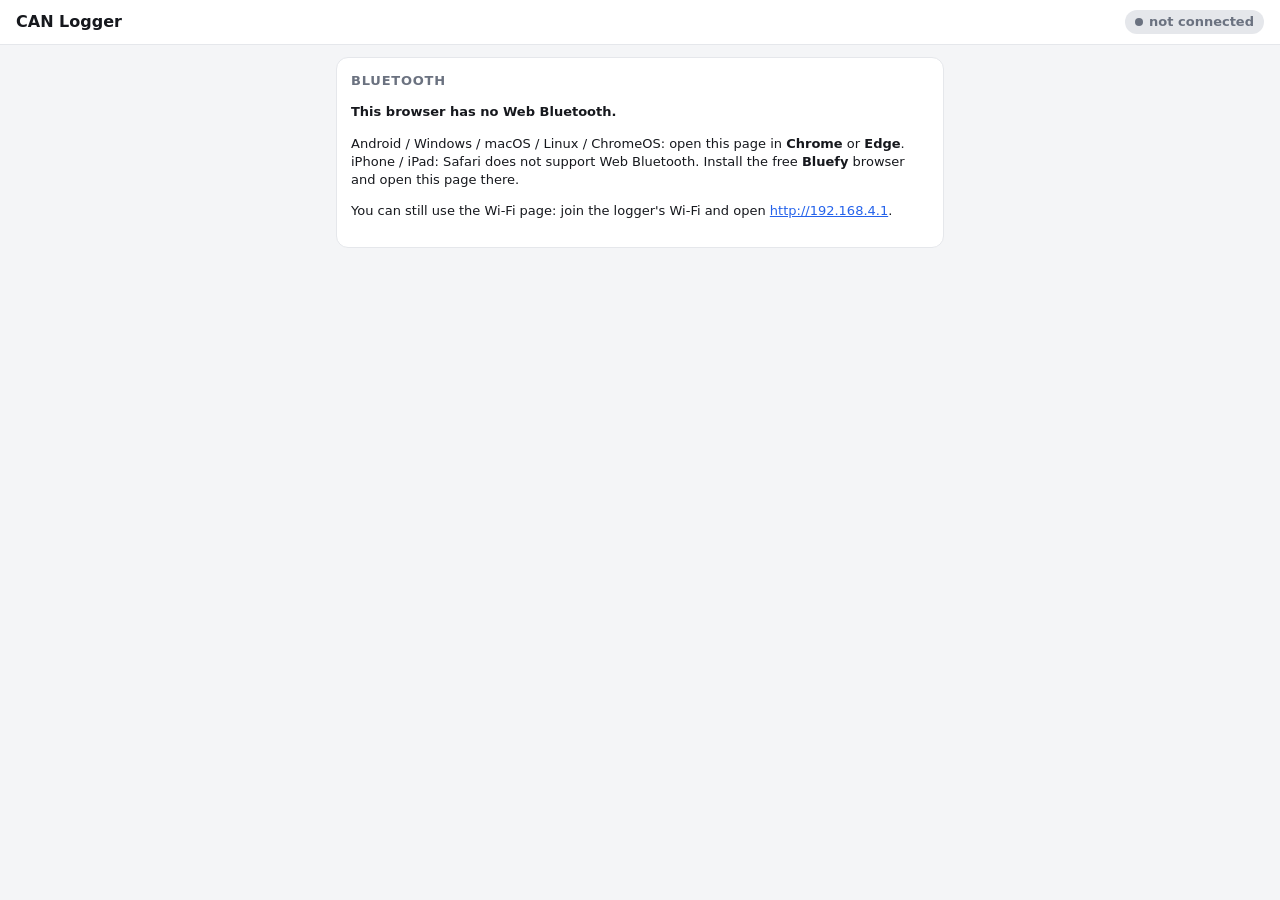
==== webapp/index.html @ b311ea69 "first commit" ====
<!doctype html>
<html lang="en">
<head>
<meta charset="utf-8">
<meta name="viewport" content="width=device-width,initial-scale=1,viewport-fit=cover">
<meta name="color-scheme" content="light dark">
<meta name="theme-color" content="#2563eb">
<link rel="manifest" href="manifest.webmanifest">
<link rel="icon" href="icon.svg" type="image/svg+xml">
<link rel="apple-touch-icon" href="icon-192.png">
<title>CAN Logger</title>
<style>
:root{--bg:#f4f5f7;--card:#fff;--fg:#16181d;--mute:#6b7280;--line:#e5e7eb;--acc:#2563eb;--ok:#16a34a;--warn:#d97706;--bad:#dc2626;--mono:ui-monospace,SFMono-Regular,Menlo,Consolas,monospace}
@media (prefers-color-scheme:dark){:root{--bg:#0f1115;--card:#181b21;--fg:#e8eaed;--mute:#9aa1ab;--line:#2a2e36;--acc:#60a5fa;--ok:#22c55e;--warn:#f59e0b;--bad:#f87171}}
*{box-sizing:border-box}
body{margin:0;background:var(--bg);color:var(--fg);font:15px/1.4 system-ui,-apple-system,Segoe UI,Roboto,sans-serif;-webkit-text-size-adjust:100%}
header{position:sticky;top:0;z-index:5;background:var(--card);border-bottom:1px solid var(--line);padding:10px 16px;padding-top:max(10px,env(safe-area-inset-top));display:flex;align-items:center;gap:10px}
header h1{font-size:16px;margin:0;font-weight:650;flex:1}
.pill{display:inline-flex;align-items:center;gap:6px;padding:3px 10px;border-radius:999px;font-size:13px;font-weight:600;background:var(--line);color:var(--mute)}
.pill i{width:8px;height:8px;border-radius:50%;background:currentColor}
.pill.ok{color:var(--ok);background:color-mix(in srgb,var(--ok) 14%,transparent)}
.pill.warn{color:var(--warn);background:color-mix(in srgb,var(--warn) 16%,transparent)}
.pill.bad{color:var(--bad);background:color-mix(in srgb,var(--bad) 14%,transparent)}
.pill.ok i{animation:pulse 1.6s infinite}
@keyframes pulse{50%{opacity:.25}}
main{max-width:640px;margin:0 auto;padding:12px 16px 40px;display:grid;grid-template-columns:minmax(0,1fr);gap:12px}
section{background:var(--card);border:1px solid var(--line);border-radius:12px;padding:14px;min-width:0}
section h2{font-size:13px;text-transform:uppercase;letter-spacing:.06em;color:var(--mute);margin:0 0 10px;font-weight:600;display:flex;align-items:center;gap:8px}
section h2 span{flex:1}
.kv{display:grid;grid-template-columns:repeat(auto-fit,minmax(96px,1fr));gap:10px}
.kv div b{display:block;font-size:20px;font-weight:650;font-variant-numeric:tabular-nums}
.kv div small{color:var(--mute);font-size:12px}
.row{display:flex;gap:8px;flex-wrap:wrap;align-items:center;margin-top:10px}
input,button{font:inherit;color:inherit}
input[type=text],input[type=password]{background:var(--bg);border:1px solid var(--line);border-radius:8px;padding:8px 10px;min-width:0;flex:1 1 160px}
button{background:var(--acc);color:#fff;border:0;border-radius:8px;padding:9px 14px;font-weight:600;cursor:pointer}
button.ghost{background:transparent;color:var(--acc);border:1px solid var(--line)}
button.big{width:100%;padding:14px;font-size:16px}
button:disabled{opacity:.5}
.bus{display:grid;grid-template-columns:1fr auto;gap:2px 12px;padding:8px 0;border-top:1px solid var(--line)}
.bus:first-child{border-top:0;padding-top:0}
.bus .n{font-weight:650}.bus .n small{font-weight:400;color:var(--mute);margin-left:6px}
.bus .meta{color:var(--mute);font-size:13px;grid-column:1/-1}
.badge{font-size:12px;padding:2px 8px;border-radius:6px;font-weight:600;background:var(--line)}
.badge.ok{color:var(--ok)}.badge.warn{color:var(--warn)}.badge.bad{color:var(--bad)}
table{border-collapse:collapse;width:100%;font-size:13px}
th,td{padding:5px 6px;text-align:left;border-bottom:1px solid var(--line);white-space:nowrap}
th{color:var(--mute);font-weight:600;font-size:12px}
td.m{font-family:var(--mono)} td.data{white-space:normal;word-break:break-all;min-width:23ch}
td.r,th.r{text-align:right;font-variant-numeric:tabular-nums}
tr.stale td{color:var(--mute)}
.muted{color:var(--mute)} .small{font-size:13px}
.hidden{display:none!important}
.switch{display:flex;align-items:center;gap:10px}
.switch input{width:44px;height:26px;appearance:none;background:var(--line);border-radius:13px;position:relative;cursor:pointer;transition:background .2s;flex:none}
.switch input::after{content:"";position:absolute;top:3px;left:3px;width:20px;height:20px;border-radius:50%;background:#fff;transition:left .2s}
.switch input:checked{background:var(--ok)} .switch input:checked::after{left:21px}
#toast{position:fixed;left:50%;bottom:24px;transform:translateX(-50%);background:var(--fg);color:var(--bg);padding:8px 14px;border-radius:8px;font-size:14px;opacity:0;transition:opacity .2s;pointer-events:none;max-width:90vw}
#toast.on{opacity:.92}
a{color:var(--acc)}
</style>
</head>
<body>
<header>
  <h1 id="title">CAN Logger</h1>
  <span id="state" class="pill"><i></i><span>not connected</span></span>
</header>
<main>
  <section id="connectCard">
    <h2><span>Bluetooth</span></h2>
    <div id="unsupported" class="hidden small">
      <p><b>This browser has no Web Bluetooth.</b></p>
      <p>Android / Windows / macOS / Linux / ChromeOS: open this page in <b>Chrome</b> or <b>Edge</b>.<br>
      iPhone / iPad: Safari does not support Web Bluetooth. Install the free <b>Bluefy</b> browser and open this page there.</p>
      <p>You can still use the Wi-Fi page: join the logger's Wi-Fi and open <a id="wifiLink0" href="http://192.168.4.1/">http://192.168.4.1</a>.</p>
    </div>
    <div id="supported">
      <button class="big" id="connect">Connect to logger</button>
      <p class="muted small" id="connHint">Your phone's clock is sent to the logger on connect, so recordings get real dates.</p>
      <div class="row">
        <input type="password" id="pin" placeholder="PIN (only if configured)" autocomplete="off" inputmode="numeric">
      </div>
    </div>
  </section>

  <div id="dash" class="hidden" style="display:grid;gap:12px">
    <section>
      <h2><span>Session <b id="sid"></b></span><button class="ghost" id="disconnect" style="padding:4px 10px;font-size:12px">Disconnect</button></h2>
      <div class="kv">
        <div><b id="dur">–</b><small>duration</small></div>
        <div><b id="fps">–</b><small>frames/s</small></div>
        <div><b id="frames">–</b><small>frames</small></div>
        <div><b id="drop">–</b><small>dropped</small></div>
      </div>
      <div class="row">
        <input type="text" id="name" placeholder="Name this recording" maxlength="40" autocomplete="off">
        <button id="saveName">Save</button>
      </div>
      <div class="row">
        <input type="text" id="markText" placeholder="Marker text" maxlength="100" autocomplete="off">
        <button class="ghost" id="mark">Marker</button>
        <button class="ghost" id="newSess">New session</button>
      </div>
      <p class="muted small" id="timeinfo"></p>
    </section>

    <section>
      <h2><span>Buses</span></h2>
      <div id="buses" class="muted small">–</div>
    </section>

    <section>
      <h2><span>Logger</span></h2>
      <div class="kv">
        <div><b id="ring">–</b><small>ring used</small></div>
        <div><b id="cap">–</b><small>holds at this rate</small></div>
        <div><b id="werr">–</b><small>write errors / lost</small></div>
        <div><b id="pwr">–</b><small>supply</small></div>
      </div>
      <div class="row switch">
        <input type="checkbox" id="wifi"><label for="wifi">Wi-Fi hotspot <span class="muted small" id="wifiInfo"></span></label>
      </div>
      <p class="small">Downloads: join Wi-Fi <b id="ssid">–</b> and open <a id="wifiLink" href="http://192.168.4.1/" target="_blank" rel="noopener">http://192.168.4.1</a></p>
      <p class="muted small" id="lastRes"></p>
    </section>

    <section>
      <h2><span>Live data</span><button class="ghost" id="pause" style="padding:4px 10px;font-size:12px">Pause</button></h2>
      <table>
        <thead><tr><th>Bus</th><th>ID</th><th>Data</th><th class="r">Hz</th></tr></thead>
        <tbody id="live"></tbody>
      </table>
      <p class="muted small">Up to 40 ids, refreshed about once per second over Bluetooth. Long CAN FD payloads are cut to 16 bytes.</p>
    </section>
  </div>
</main>
<div id="toast"></div>
<script>
const SVC = '6e7c0001-4f3a-4b8e-9a6d-2c1b0e5f7a10';
const CH_STATUS = '6e7c0002-4f3a-4b8e-9a6d-2c1b0e5f7a10';
const CH_LIVE = '6e7c0003-4f3a-4b8e-9a6d-2c1b0e5f7a10';
const CH_CMD = '6e7c0004-4f3a-4b8e-9a6d-2c1b0e5f7a10';
const $ = id => document.getElementById(id);
const dec = new TextDecoder(), enc = new TextEncoder();
let dev = null, chStatus = null, chLive = null, chCmd = null, timer = null, paused = false, nameDirty = false, busy = false;

// GATT allows one operation at a time: chain everything
let chain = Promise.resolve();
const gatt = fn => (chain = chain.then(fn, fn));

function toast(t){const e=$('toast');e.textContent=t;e.classList.add('on');clearTimeout(e._t);e._t=setTimeout(()=>e.classList.remove('on'),2500)}
function setState(cls,t){const p=$('state');p.className='pill '+cls;p.lastElementChild.textContent=t}
function fmtDur(s){s=Math.floor(s||0);const h=Math.floor(s/3600),m=Math.floor(s%3600/60),x=s%60;return h?`${h}h ${String(m).padStart(2,'0')}m`:m?`${m}m ${String(x).padStart(2,'0')}s`:`${x}s`}
function fmtNum(n){return n==null?'–':n>=1e6?(n/1e6).toFixed(1)+'M':n>=1e4?(n/1e3).toFixed(1)+'k':String(n)}
function esc(s){return String(s??'').replace(/[&<>"]/g,c=>({'&':'&amp;','<':'&lt;','>':'&gt;','"':'&quot;'}[c]))}

try{ $('pin').value = localStorage.getItem('canlog_pin') || '' }catch(e){}
$('pin').onchange = () => { try{ localStorage.setItem('canlog_pin', $('pin').value) }catch(e){} };

async function send(obj){
  const pin = $('pin').value.trim();
  if(pin) obj.pin = pin;
  const bytes = enc.encode(JSON.stringify(obj) + '\n');
  await gatt(() => chCmd.writeValueWithResponse ? chCmd.writeValueWithResponse(bytes) : chCmd.writeValue(bytes));
}

async function readJson(ch){
  const v = await gatt(() => ch.readValue());
  return JSON.parse(dec.decode(v));
}

function render(s){
  const map={recording:['ok','Recording'],power_hold:['warn','Power lost – holding'],no_storage:['bad','No storage'],starting:['warn','Starting'],offline:['bad','Logger offline'],stopped:['bad','Stopped']};
  const [c,t]=map[s.st]||['warn',s.st];
  setState(c, s.sim ? t+' (sim)' : t);
  $('sid').textContent = s.sid!=null ? '#'+s.sid : '';
  $('dur').textContent = fmtDur(s.dur);
  $('fps').textContent = s.fps==null?'–':Math.round(s.fps);
  $('frames').textContent = fmtNum(s.fr);
  $('drop').textContent = fmtNum(s.drop);
  if(!nameDirty && document.activeElement!==$('name')) $('name').value = s.name||'';
  $('timeinfo').textContent = s.t ? `Logger clock ${new Date(s.t).toLocaleString()} (from ${s.tsrc}).` : 'Logger clock not set.';
  $('ring').textContent = s.wrap ? 'full' : (s.ring??'–')+'%';
  $('cap').textContent = s.hrs==null?'–': s.hrs>48 ? (s.hrs/24).toFixed(1)+' d' : s.hrs+' h';
  $('werr').textContent = `${s.werr??0} / ${s.lost??0}`;
  $('pwr').textContent = s.pf ? 'DOWN' : 'ok';
  $('pwr').style.color = s.pf ? 'var(--bad)' : '';
  if(s.wifi){
    if(!busy) $('wifi').checked = s.wifi.on;
    $('wifiInfo').textContent = s.wifi.on ? (s.wifi.up ? '(on)' : '(starting)') : '(off)';
    $('ssid').textContent = s.wifi.ssid;
    $('wifiLink').href = `http://${s.wifi.ip}/`; $('wifiLink').textContent = `http://${s.wifi.ip}`;
  }
  $('lastRes').textContent = s.res ? 'Last command: '+s.res : '';
  $('buses').innerHTML = (s.if||[]).map(i=>{
    const st = !i.p?['bad','unplugged']:i.st==='bus-off'?['bad','bus-off']:i.st==='error-passive'?['warn','error passive']:i.fps>0?['ok','receiving']:['','idle'];
    return `<div class="bus"><div class="n">${esc(i.n)}<small>${esc(i.l)}</small></div><div><span class="badge ${st[0]}">${st[1]}</span></div>
      <div class="meta">${i.br?(i.br/1000)+' kbit/s':'virtual'} · ${Math.round(i.fps)} fr/s · load ${i.ld}% · ${i.err} errors${i.lo?'':' · ACKing'}</div></div>`;
  }).join('') || 'No CAN adapters detected.';
}

function renderLive(rows){
  $('live').innerHTML = rows.map(([bus,id,data,hz,age]) =>
    `<tr class="${age>2000?'stale':''}"><td>${esc(bus)}</td><td class="m">${id}</td><td class="m data">${data.replace(/(..)/g,'$1 ').trim()}</td><td class="r">${hz}</td></tr>`
  ).join('') || '<tr><td colspan="4" class="muted">No frames</td></tr>';
}

async function poll(){
  if(!dev || !dev.gatt.connected) return;
  try{
    render(await readJson(chStatus));
    if(!paused) renderLive(await readJson(chLive));
  }catch(e){ console.warn(e); }
}

function onDisconnected(){
  clearInterval(timer); timer = null;
  setState('bad','disconnected');
  $('connect').textContent = 'Reconnect';
  $('connectCard').classList.remove('hidden');
}

async function connectGatt(){
  setState('warn','connecting');
  const server = await dev.gatt.connect();
  const svc = await server.getPrimaryService(SVC);
  chStatus = await svc.getCharacteristic(CH_STATUS);
  chLive = await svc.getCharacteristic(CH_LIVE);
  chCmd = await svc.getCharacteristic(CH_CMD);
  chain = Promise.resolve();
  $('title').textContent = dev.name || 'CAN Logger';
  await send({cmd:'timesync', utc_ms: Date.now()});
  $('connectCard').classList.add('hidden');
  $('dash').classList.remove('hidden');
  await poll();
  timer = setInterval(poll, 1000);
}

$('connect').onclick = async () => {
  try{
    if(!dev){
      dev = await navigator.bluetooth.requestDevice({filters:[{services:[SVC]}]});
      dev.addEventListener('gattserverdisconnected', onDisconnected);
    }
    await connectGatt();
  }catch(e){
    if(e.name !== 'NotFoundError') toast(e.message);
    setState('', 'not connected');
  }
};
$('disconnect').onclick = () => { if(dev && dev.gatt.connected) dev.gatt.disconnect(); };
$('name').addEventListener('input', () => nameDirty = true);
$('saveName').onclick = async () => { try{ await send({cmd:'name', name:$('name').value}); nameDirty=false; toast('Name sent'); }catch(e){ toast(e.message) } };
$('mark').onclick = async () => { try{ await send({cmd:'mark', text:$('markText').value||'marker'}); $('markText').value=''; toast('Marker sent'); }catch(e){ toast(e.message) } };
$('newSess').onclick = async () => { if(!confirm('Close this session and start a new one?')) return; try{ await send({cmd:'new_session'}); nameDirty=false; toast('New session started'); }catch(e){ toast(e.message) } };
$('wifi').onchange = async (e) => { busy = true; try{ await send({cmd:'wifi', on:e.target.checked}); toast('Wi-Fi '+(e.target.checked?'on':'off')); }catch(err){ toast(err.message) } setTimeout(()=>busy=false, 3000); };
$('pause').onclick = () => { paused=!paused; $('pause').textContent = paused?'Resume':'Pause'; };

if(!navigator.bluetooth){
  $('unsupported').classList.remove('hidden');
  $('supported').classList.add('hidden');
}
if('serviceWorker' in navigator && location.protocol === 'https:'){
  navigator.serviceWorker.register('sw.js').catch(()=>{});
}
</script>
</body>
</html>
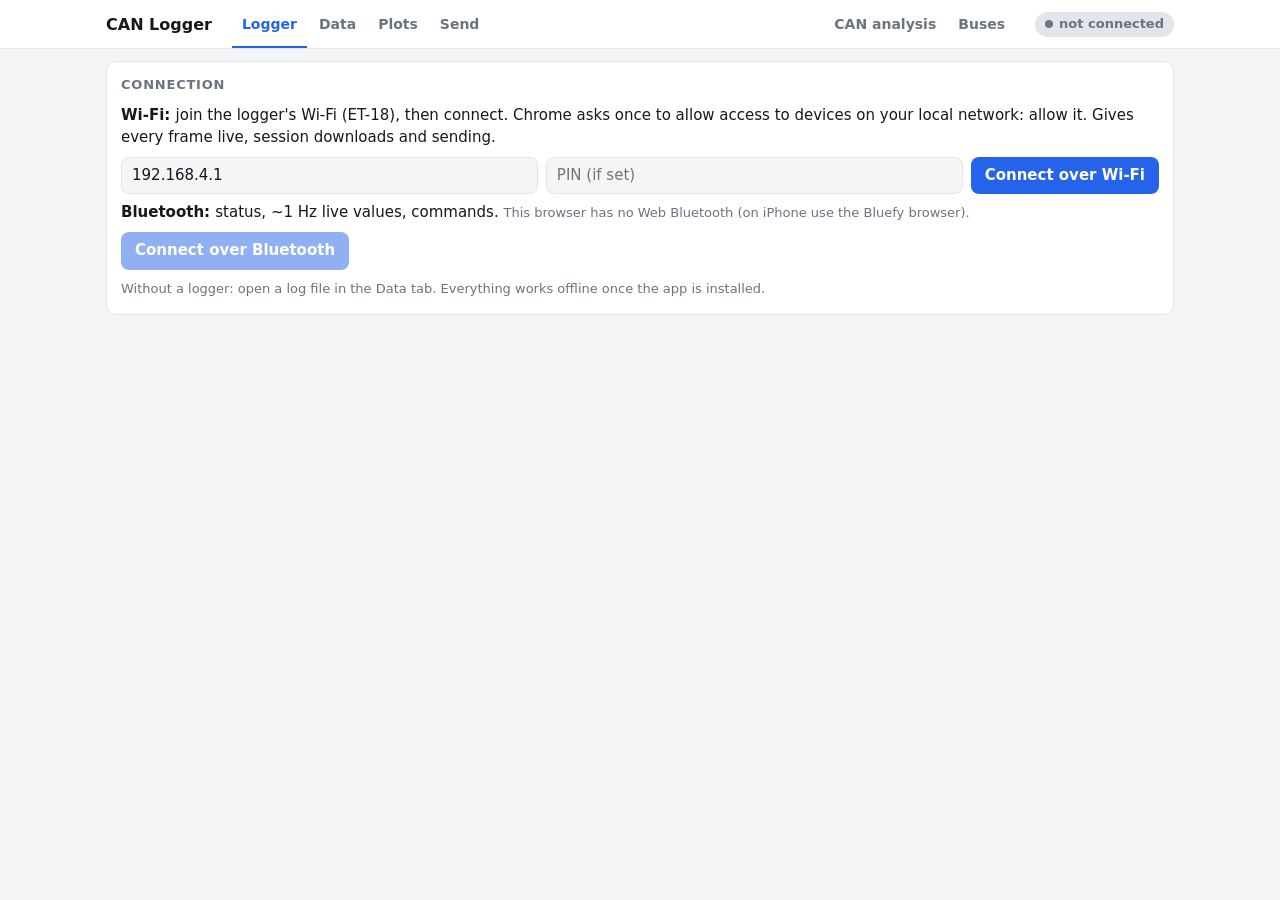
==== commit 59196c39: "feats" ====
--- a/webapp/index.html
+++ b/webapp/index.html
@@ -9,260 +9,33 @@
 <link rel="icon" href="icon.svg" type="image/svg+xml">
 <link rel="apple-touch-icon" href="icon-192.png">
 <title>CAN Logger</title>
-<style>
-:root{--bg:#f4f5f7;--card:#fff;--fg:#16181d;--mute:#6b7280;--line:#e5e7eb;--acc:#2563eb;--ok:#16a34a;--warn:#d97706;--bad:#dc2626;--mono:ui-monospace,SFMono-Regular,Menlo,Consolas,monospace}
-@media (prefers-color-scheme:dark){:root{--bg:#0f1115;--card:#181b21;--fg:#e8eaed;--mute:#9aa1ab;--line:#2a2e36;--acc:#60a5fa;--ok:#22c55e;--warn:#f59e0b;--bad:#f87171}}
-*{box-sizing:border-box}
-body{margin:0;background:var(--bg);color:var(--fg);font:15px/1.4 system-ui,-apple-system,Segoe UI,Roboto,sans-serif;-webkit-text-size-adjust:100%}
-header{position:sticky;top:0;z-index:5;background:var(--card);border-bottom:1px solid var(--line);padding:10px 16px;padding-top:max(10px,env(safe-area-inset-top));display:flex;align-items:center;gap:10px}
-header h1{font-size:16px;margin:0;font-weight:650;flex:1}
-.pill{display:inline-flex;align-items:center;gap:6px;padding:3px 10px;border-radius:999px;font-size:13px;font-weight:600;background:var(--line);color:var(--mute)}
-.pill i{width:8px;height:8px;border-radius:50%;background:currentColor}
-.pill.ok{color:var(--ok);background:color-mix(in srgb,var(--ok) 14%,transparent)}
-.pill.warn{color:var(--warn);background:color-mix(in srgb,var(--warn) 16%,transparent)}
-.pill.bad{color:var(--bad);background:color-mix(in srgb,var(--bad) 14%,transparent)}
-.pill.ok i{animation:pulse 1.6s infinite}
-@keyframes pulse{50%{opacity:.25}}
-main{max-width:640px;margin:0 auto;padding:12px 16px 40px;display:grid;grid-template-columns:minmax(0,1fr);gap:12px}
-section{background:var(--card);border:1px solid var(--line);border-radius:12px;padding:14px;min-width:0}
-section h2{font-size:13px;text-transform:uppercase;letter-spacing:.06em;color:var(--mute);margin:0 0 10px;font-weight:600;display:flex;align-items:center;gap:8px}
-section h2 span{flex:1}
-.kv{display:grid;grid-template-columns:repeat(auto-fit,minmax(96px,1fr));gap:10px}
-.kv div b{display:block;font-size:20px;font-weight:650;font-variant-numeric:tabular-nums}
-.kv div small{color:var(--mute);font-size:12px}
-.row{display:flex;gap:8px;flex-wrap:wrap;align-items:center;margin-top:10px}
-input,button{font:inherit;color:inherit}
-input[type=text],input[type=password]{background:var(--bg);border:1px solid var(--line);border-radius:8px;padding:8px 10px;min-width:0;flex:1 1 160px}
-button{background:var(--acc);color:#fff;border:0;border-radius:8px;padding:9px 14px;font-weight:600;cursor:pointer}
-button.ghost{background:transparent;color:var(--acc);border:1px solid var(--line)}
-button.big{width:100%;padding:14px;font-size:16px}
-button:disabled{opacity:.5}
-.bus{display:grid;grid-template-columns:1fr auto;gap:2px 12px;padding:8px 0;border-top:1px solid var(--line)}
-.bus:first-child{border-top:0;padding-top:0}
-.bus .n{font-weight:650}.bus .n small{font-weight:400;color:var(--mute);margin-left:6px}
-.bus .meta{color:var(--mute);font-size:13px;grid-column:1/-1}
-.badge{font-size:12px;padding:2px 8px;border-radius:6px;font-weight:600;background:var(--line)}
-.badge.ok{color:var(--ok)}.badge.warn{color:var(--warn)}.badge.bad{color:var(--bad)}
-table{border-collapse:collapse;width:100%;font-size:13px}
-th,td{padding:5px 6px;text-align:left;border-bottom:1px solid var(--line);white-space:nowrap}
-th{color:var(--mute);font-weight:600;font-size:12px}
-td.m{font-family:var(--mono)} td.data{white-space:normal;word-break:break-all;min-width:23ch}
-td.r,th.r{text-align:right;font-variant-numeric:tabular-nums}
-tr.stale td{color:var(--mute)}
-.muted{color:var(--mute)} .small{font-size:13px}
-.hidden{display:none!important}
-.switch{display:flex;align-items:center;gap:10px}
-.switch input{width:44px;height:26px;appearance:none;background:var(--line);border-radius:13px;position:relative;cursor:pointer;transition:background .2s;flex:none}
-.switch input::after{content:"";position:absolute;top:3px;left:3px;width:20px;height:20px;border-radius:50%;background:#fff;transition:left .2s}
-.switch input:checked{background:var(--ok)} .switch input:checked::after{left:21px}
-#toast{position:fixed;left:50%;bottom:24px;transform:translateX(-50%);background:var(--fg);color:var(--bg);padding:8px 14px;border-radius:8px;font-size:14px;opacity:0;transition:opacity .2s;pointer-events:none;max-width:90vw}
-#toast.on{opacity:.92}
-a{color:var(--acc)}
-</style>
+<link rel="stylesheet" href="vendor/uPlot.min.css">
+<link rel="stylesheet" href="app.css">
+<script src="vendor/uPlot.iife.min.js" defer></script>
+<script type="module" src="js/main.js"></script>
 </head>
 <body>
 <header>
-  <h1 id="title">CAN Logger</h1>
-  <span id="state" class="pill"><i></i><span>not connected</span></span>
+  <h1>CAN Logger</h1>
+  <output id="conn" data-state="idle">not connected</output>
+  <nav>
+    <a href="#logger">Logger</a>
+    <a href="#data">Data</a>
+    <a href="#plots">Plots</a>
+    <a href="#send">Send</a>
+    <a href="#analysis">CAN analysis</a>
+    <a href="#buses">Buses</a>
+  </nav>
 </header>
 <main>
-  <section id="connectCard">
-    <h2><span>Bluetooth</span></h2>
-    <div id="unsupported" class="hidden small">
-      <p><b>This browser has no Web Bluetooth.</b></p>
-      <p>Android / Windows / macOS / Linux / ChromeOS: open this page in <b>Chrome</b> or <b>Edge</b>.<br>
-      iPhone / iPad: Safari does not support Web Bluetooth. Install the free <b>Bluefy</b> browser and open this page there.</p>
-      <p>You can still use the Wi-Fi page: join the logger's Wi-Fi and open <a id="wifiLink0" href="http://192.168.4.1/">http://192.168.4.1</a>.</p>
-    </div>
-    <div id="supported">
-      <button class="big" id="connect">Connect to logger</button>
-      <p class="muted small" id="connHint">Your phone's clock is sent to the logger on connect, so recordings get real dates.</p>
-      <div class="row">
-        <input type="password" id="pin" placeholder="PIN (only if configured)" autocomplete="off" inputmode="numeric">
-      </div>
-    </div>
-  </section>
-
-  <div id="dash" class="hidden" style="display:grid;gap:12px">
-    <section>
-      <h2><span>Session <b id="sid"></b></span><button class="ghost" id="disconnect" style="padding:4px 10px;font-size:12px">Disconnect</button></h2>
-      <div class="kv">
-        <div><b id="dur">–</b><small>duration</small></div>
-        <div><b id="fps">–</b><small>frames/s</small></div>
-        <div><b id="frames">–</b><small>frames</small></div>
-        <div><b id="drop">–</b><small>dropped</small></div>
-      </div>
-      <div class="row">
-        <input type="text" id="name" placeholder="Name this recording" maxlength="40" autocomplete="off">
-        <button id="saveName">Save</button>
-      </div>
-      <div class="row">
-        <input type="text" id="markText" placeholder="Marker text" maxlength="100" autocomplete="off">
-        <button class="ghost" id="mark">Marker</button>
-        <button class="ghost" id="newSess">New session</button>
-      </div>
-      <p class="muted small" id="timeinfo"></p>
-    </section>
-
-    <section>
-      <h2><span>Buses</span></h2>
-      <div id="buses" class="muted small">–</div>
-    </section>
-
-    <section>
-      <h2><span>Logger</span></h2>
-      <div class="kv">
-        <div><b id="ring">–</b><small>ring used</small></div>
-        <div><b id="cap">–</b><small>holds at this rate</small></div>
-        <div><b id="werr">–</b><small>write errors / lost</small></div>
-        <div><b id="pwr">–</b><small>supply</small></div>
-      </div>
-      <div class="row switch">
-        <input type="checkbox" id="wifi"><label for="wifi">Wi-Fi hotspot <span class="muted small" id="wifiInfo"></span></label>
-      </div>
-      <p class="small">Downloads: join Wi-Fi <b id="ssid">–</b> and open <a id="wifiLink" href="http://192.168.4.1/" target="_blank" rel="noopener">http://192.168.4.1</a></p>
-      <p class="muted small" id="lastRes"></p>
-    </section>
-
-    <section>
-      <h2><span>Live data</span><button class="ghost" id="pause" style="padding:4px 10px;font-size:12px">Pause</button></h2>
-      <table>
-        <thead><tr><th>Bus</th><th>ID</th><th>Data</th><th class="r">Hz</th></tr></thead>
-        <tbody id="live"></tbody>
-      </table>
-      <p class="muted small">Up to 40 ids, refreshed about once per second over Bluetooth. Long CAN FD payloads are cut to 16 bytes.</p>
-    </section>
-  </div>
+  <article id="view-logger" hidden></article>
+  <article id="view-data" hidden></article>
+  <article id="view-buses" hidden></article>
+  <article id="view-analysis" hidden></article>
+  <article id="view-plots" hidden></article>
+  <article id="view-send" hidden></article>
 </main>
-<div id="toast"></div>
-<script>
-const SVC = '6e7c0001-4f3a-4b8e-9a6d-2c1b0e5f7a10';
-const CH_STATUS = '6e7c0002-4f3a-4b8e-9a6d-2c1b0e5f7a10';
-const CH_LIVE = '6e7c0003-4f3a-4b8e-9a6d-2c1b0e5f7a10';
-const CH_CMD = '6e7c0004-4f3a-4b8e-9a6d-2c1b0e5f7a10';
-const $ = id => document.getElementById(id);
-const dec = new TextDecoder(), enc = new TextEncoder();
-let dev = null, chStatus = null, chLive = null, chCmd = null, timer = null, paused = false, nameDirty = false, busy = false;
-
-// GATT allows one operation at a time: chain everything
-let chain = Promise.resolve();
-const gatt = fn => (chain = chain.then(fn, fn));
-
-function toast(t){const e=$('toast');e.textContent=t;e.classList.add('on');clearTimeout(e._t);e._t=setTimeout(()=>e.classList.remove('on'),2500)}
-function setState(cls,t){const p=$('state');p.className='pill '+cls;p.lastElementChild.textContent=t}
-function fmtDur(s){s=Math.floor(s||0);const h=Math.floor(s/3600),m=Math.floor(s%3600/60),x=s%60;return h?`${h}h ${String(m).padStart(2,'0')}m`:m?`${m}m ${String(x).padStart(2,'0')}s`:`${x}s`}
-function fmtNum(n){return n==null?'–':n>=1e6?(n/1e6).toFixed(1)+'M':n>=1e4?(n/1e3).toFixed(1)+'k':String(n)}
-function esc(s){return String(s??'').replace(/[&<>"]/g,c=>({'&':'&amp;','<':'&lt;','>':'&gt;','"':'&quot;'}[c]))}
-
-try{ $('pin').value = localStorage.getItem('canlog_pin') || '' }catch(e){}
-$('pin').onchange = () => { try{ localStorage.setItem('canlog_pin', $('pin').value) }catch(e){} };
-
-async function send(obj){
-  const pin = $('pin').value.trim();
-  if(pin) obj.pin = pin;
-  const bytes = enc.encode(JSON.stringify(obj) + '\n');
-  await gatt(() => chCmd.writeValueWithResponse ? chCmd.writeValueWithResponse(bytes) : chCmd.writeValue(bytes));
-}
-
-async function readJson(ch){
-  const v = await gatt(() => ch.readValue());
-  return JSON.parse(dec.decode(v));
-}
-
-function render(s){
-  const map={recording:['ok','Recording'],power_hold:['warn','Power lost – holding'],no_storage:['bad','No storage'],starting:['warn','Starting'],offline:['bad','Logger offline'],stopped:['bad','Stopped']};
-  const [c,t]=map[s.st]||['warn',s.st];
-  setState(c, s.sim ? t+' (sim)' : t);
-  $('sid').textContent = s.sid!=null ? '#'+s.sid : '';
-  $('dur').textContent = fmtDur(s.dur);
-  $('fps').textContent = s.fps==null?'–':Math.round(s.fps);
-  $('frames').textContent = fmtNum(s.fr);
-  $('drop').textContent = fmtNum(s.drop);
-  if(!nameDirty && document.activeElement!==$('name')) $('name').value = s.name||'';
-  $('timeinfo').textContent = s.t ? `Logger clock ${new Date(s.t).toLocaleString()} (from ${s.tsrc}).` : 'Logger clock not set.';
-  $('ring').textContent = s.wrap ? 'full' : (s.ring??'–')+'%';
-  $('cap').textContent = s.hrs==null?'–': s.hrs>48 ? (s.hrs/24).toFixed(1)+' d' : s.hrs+' h';
-  $('werr').textContent = `${s.werr??0} / ${s.lost??0}`;
-  $('pwr').textContent = s.pf ? 'DOWN' : 'ok';
-  $('pwr').style.color = s.pf ? 'var(--bad)' : '';
-  if(s.wifi){
-    if(!busy) $('wifi').checked = s.wifi.on;
-    $('wifiInfo').textContent = s.wifi.on ? (s.wifi.up ? '(on)' : '(starting)') : '(off)';
-    $('ssid').textContent = s.wifi.ssid;
-    $('wifiLink').href = `http://${s.wifi.ip}/`; $('wifiLink').textContent = `http://${s.wifi.ip}`;
-  }
-  $('lastRes').textContent = s.res ? 'Last command: '+s.res : '';
-  $('buses').innerHTML = (s.if||[]).map(i=>{
-    const st = !i.p?['bad','unplugged']:i.st==='bus-off'?['bad','bus-off']:i.st==='error-passive'?['warn','error passive']:i.fps>0?['ok','receiving']:['','idle'];
-    return `<div class="bus"><div class="n">${esc(i.n)}<small>${esc(i.l)}</small></div><div><span class="badge ${st[0]}">${st[1]}</span></div>
-      <div class="meta">${i.br?(i.br/1000)+' kbit/s':'virtual'} · ${Math.round(i.fps)} fr/s · load ${i.ld}% · ${i.err} errors${i.lo?'':' · ACKing'}</div></div>`;
-  }).join('') || 'No CAN adapters detected.';
-}
-
-function renderLive(rows){
-  $('live').innerHTML = rows.map(([bus,id,data,hz,age]) =>
-    `<tr class="${age>2000?'stale':''}"><td>${esc(bus)}</td><td class="m">${id}</td><td class="m data">${data.replace(/(..)/g,'$1 ').trim()}</td><td class="r">${hz}</td></tr>`
-  ).join('') || '<tr><td colspan="4" class="muted">No frames</td></tr>';
-}
-
-async function poll(){
-  if(!dev || !dev.gatt.connected) return;
-  try{
-    render(await readJson(chStatus));
-    if(!paused) renderLive(await readJson(chLive));
-  }catch(e){ console.warn(e); }
-}
-
-function onDisconnected(){
-  clearInterval(timer); timer = null;
-  setState('bad','disconnected');
-  $('connect').textContent = 'Reconnect';
-  $('connectCard').classList.remove('hidden');
-}
-
-async function connectGatt(){
-  setState('warn','connecting');
-  const server = await dev.gatt.connect();
-  const svc = await server.getPrimaryService(SVC);
-  chStatus = await svc.getCharacteristic(CH_STATUS);
-  chLive = await svc.getCharacteristic(CH_LIVE);
-  chCmd = await svc.getCharacteristic(CH_CMD);
-  chain = Promise.resolve();
-  $('title').textContent = dev.name || 'CAN Logger';
-  await send({cmd:'timesync', utc_ms: Date.now()});
-  $('connectCard').classList.add('hidden');
-  $('dash').classList.remove('hidden');
-  await poll();
-  timer = setInterval(poll, 1000);
-}
-
-$('connect').onclick = async () => {
-  try{
-    if(!dev){
-      dev = await navigator.bluetooth.requestDevice({filters:[{services:[SVC]}]});
-      dev.addEventListener('gattserverdisconnected', onDisconnected);
-    }
-    await connectGatt();
-  }catch(e){
-    if(e.name !== 'NotFoundError') toast(e.message);
-    setState('', 'not connected');
-  }
-};
-$('disconnect').onclick = () => { if(dev && dev.gatt.connected) dev.gatt.disconnect(); };
-$('name').addEventListener('input', () => nameDirty = true);
-$('saveName').onclick = async () => { try{ await send({cmd:'name', name:$('name').value}); nameDirty=false; toast('Name sent'); }catch(e){ toast(e.message) } };
-$('mark').onclick = async () => { try{ await send({cmd:'mark', text:$('markText').value||'marker'}); $('markText').value=''; toast('Marker sent'); }catch(e){ toast(e.message) } };
-$('newSess').onclick = async () => { if(!confirm('Close this session and start a new one?')) return; try{ await send({cmd:'new_session'}); nameDirty=false; toast('New session started'); }catch(e){ toast(e.message) } };
-$('wifi').onchange = async (e) => { busy = true; try{ await send({cmd:'wifi', on:e.target.checked}); toast('Wi-Fi '+(e.target.checked?'on':'off')); }catch(err){ toast(err.message) } setTimeout(()=>busy=false, 3000); };
-$('pause').onclick = () => { paused=!paused; $('pause').textContent = paused?'Resume':'Pause'; };
-
-if(!navigator.bluetooth){
-  $('unsupported').classList.remove('hidden');
-  $('supported').classList.add('hidden');
-}
-if('serviceWorker' in navigator && location.protocol === 'https:'){
-  navigator.serviceWorker.register('sw.js').catch(()=>{});
-}
-</script>
+<div id="toast" popover="manual" role="status"></div>
+<noscript>This app needs JavaScript.</noscript>
 </body>
 </html>
--- a/webapp/app.css
+++ b/webapp/app.css
@@ -0,0 +1,211 @@
+/* Classless styles: semantic elements only. States use data-state. */
+:root {
+  --bg: #f4f5f7; --card: #fff; --fg: #16181d; --mute: #6b7280; --line: #e3e5ea;
+  --acc: #2563eb; --ok: #16a34a; --warn: #d97706; --bad: #dc2626;
+  --mono: ui-monospace, SFMono-Regular, Menlo, Consolas, monospace;
+  --r: 10px;
+  color-scheme: light dark;
+}
+@media (prefers-color-scheme: dark) {
+  :root:not([data-theme="light"]) {
+    --bg: #0f1115; --card: #181b21; --fg: #e8eaed; --mute: #9aa1ab; --line: #2a2e36;
+    --acc: #60a5fa; --ok: #22c55e; --warn: #f59e0b; --bad: #f87171;
+  }
+}
+* { box-sizing: border-box; }
+body {
+  margin: 0; background: var(--bg); color: var(--fg);
+  font: 15px/1.45 system-ui, -apple-system, "Segoe UI", Roboto, sans-serif;
+  -webkit-text-size-adjust: 100%;
+}
+
+/* ---- header and tabs */
+body > header {
+  position: sticky; top: 0; z-index: 10; background: var(--card); border-bottom: 1px solid var(--line);
+  /* contents line up with the 1100px main column */
+  padding: env(safe-area-inset-top) max(16px, (100% - 1100px) / 2 + 16px) 0;
+  display: flex; align-items: center; gap: 4px 20px;
+  & h1 { font-size: 16px; margin: 0; font-weight: 650; white-space: nowrap; }
+  & nav { order: 1; flex: 1; display: flex; gap: 2px; overflow-x: auto; scrollbar-width: none; align-self: stretch; }
+  & output { order: 2; }
+  & nav a {
+    display: flex; align-items: center; padding: 14px 10px 12px; color: var(--mute); text-decoration: none; font-weight: 600; font-size: 14px;
+    border-bottom: 2px solid transparent; white-space: nowrap;
+  }
+  & nav a:hover { color: var(--fg); }
+  & nav a[aria-current] { color: var(--acc); border-bottom-color: var(--acc); }
+  /* setup and analysis tabs sit on the right */
+  & nav a[href="#analysis"] { margin-left: auto; }
+}
+@media (max-width: 760px) {
+  body > header {
+    flex-wrap: wrap; padding-top: max(8px, env(safe-area-inset-top));
+    & h1 { flex: 1; }
+    & nav { order: 3; flex-basis: 100%; margin: 0 -8px; }
+    & nav a { padding: 8px 10px 9px; }
+  }
+}
+output[data-state] {
+  display: inline-flex; align-items: center; gap: 6px; padding: 3px 10px; border-radius: 999px;
+  font-size: 13px; font-weight: 600; background: var(--line); color: var(--mute); white-space: nowrap;
+  &::before { content: ""; width: 8px; height: 8px; border-radius: 50%; background: currentColor; }
+  &[data-state="ok"] { color: var(--ok); background: color-mix(in srgb, var(--ok) 14%, transparent); }
+  &[data-state="warn"] { color: var(--warn); background: color-mix(in srgb, var(--warn) 16%, transparent); }
+  &[data-state="bad"] { color: var(--bad); background: color-mix(in srgb, var(--bad) 14%, transparent); }
+}
+
+/* ---- layout */
+main { max-width: 1100px; margin: 0 auto; padding: 12px 16px 48px; }
+article { display: grid; gap: 12px; grid-template-columns: minmax(0, 1fr); }
+article[hidden] { display: none; }
+section {
+  background: var(--card); border: 1px solid var(--line); border-radius: var(--r); padding: 14px; min-width: 0;
+  & > h2 {
+    font-size: 13px; text-transform: uppercase; letter-spacing: .06em; color: var(--mute); margin: 0 0 10px;
+    font-weight: 650; display: flex; align-items: center; gap: 8px; flex-wrap: wrap;
+  }
+  & > h2 > span { flex: 1; }
+  & > p:last-child { margin-bottom: 0; }
+}
+h3 { font-size: 14px; margin: 14px 0 6px; }
+p { margin: 8px 0; }
+small, figcaption { color: var(--mute); font-size: 13px; }
+a { color: var(--acc); }
+code, kbd, samp { font-family: var(--mono); font-size: 13px; }
+hr { border: 0; border-top: 1px solid var(--line); margin: 12px 0; }
+
+/* key figures: <dl> of <div><dt><dd> */
+dl { display: flex; flex-wrap: wrap; gap: 10px 36px; margin: 0; }
+dl > div { min-width: 0; max-width: 100%; }
+dd {
+  margin: 0; font-size: 20px; font-weight: 650; font-variant-numeric: tabular-nums;
+  white-space: nowrap; overflow: hidden; text-overflow: ellipsis; max-width: 32ch;
+}
+dt { color: var(--mute); font-size: 12px; order: 2; }
+dl > div { display: flex; flex-direction: column; }
+
+/* ---- forms */
+input, select, button, textarea { font: inherit; color: inherit; }
+input:not([type=checkbox], [type=radio], [type=file], [type=range]), select, textarea {
+  background: var(--bg); border: 1px solid var(--line); border-radius: 8px; padding: 7px 10px; min-width: 0; max-width: 100%;
+}
+input[type=number] { width: 9em; }
+select {
+  appearance: none; padding-right: 30px;
+  background: var(--bg) url("data:image/svg+xml,%3Csvg xmlns='http://www.w3.org/2000/svg' width='10' height='6' viewBox='0 0 10 6'%3E%3Cpath d='M1 1l4 4 4-4' fill='none' stroke='%236b7280' stroke-width='1.6' stroke-linecap='round' stroke-linejoin='round'/%3E%3C/svg%3E") no-repeat right 11px center;
+}
+input:focus-visible, select:focus-visible, textarea:focus-visible, button:focus-visible { outline: 2px solid var(--acc); outline-offset: 1px; }
+button, ::file-selector-button {
+  background: var(--acc); color: #fff; border: 0; border-radius: 8px; padding: 8px 14px; font-weight: 600; cursor: pointer;
+}
+button[value="secondary"], button[type="reset"], menu button:first-child:not(:only-child) {
+  background: transparent; color: var(--acc); border: 1px solid var(--line);
+}
+button[value="danger"] { background: var(--bad); }
+button:disabled { opacity: .5; cursor: default; }
+::file-selector-button { margin-right: 10px; }
+label { display: inline-flex; align-items: center; gap: 6px; }
+fieldset { border: 1px solid var(--line); border-radius: 8px; margin: 0; padding: 10px; display: flex; flex-wrap: wrap; gap: 8px 14px; align-items: center; }
+legend { color: var(--mute); font-size: 13px; padding: 0 4px; }
+form, menu { display: flex; flex-wrap: wrap; gap: 8px; align-items: center; margin: 8px 0 0; padding: 0; }
+form > input:not([type=checkbox]) { flex: 1 1 160px; }
+menu { justify-content: flex-end; }
+input[type=checkbox][role=switch] {
+  appearance: none; width: 40px; height: 24px; background: var(--line); border-radius: 12px; position: relative; cursor: pointer; flex: none; margin: 0;
+  &::after { content: ""; position: absolute; top: 3px; left: 3px; width: 18px; height: 18px; border-radius: 50%; background: #fff; transition: left .15s; }
+  &:checked { background: var(--ok); }
+  &:checked::after { left: 19px; }
+}
+
+/* ---- tables */
+figure { margin: 0; min-width: 0; }
+figure:has(> table) { overflow-x: auto; }
+table { border-collapse: collapse; width: 100%; font-size: 13px; font-variant-numeric: tabular-nums; }
+th, td { padding: 5px 7px; text-align: left; border-bottom: 1px solid var(--line); white-space: nowrap; vertical-align: top; }
+th { color: var(--mute); font-weight: 600; font-size: 12px; position: sticky; top: 0; background: var(--card); }
+td:has(> code) { font-family: var(--mono); }
+td > code { white-space: normal; display: inline-block; max-width: 48ch; }
+td[data-num], th[data-num] { text-align: right; }
+tr[data-state="bad"] td { color: var(--bad); }
+tr[data-state="warn"] td { color: var(--warn); }
+tr[data-state="stale"] td { color: var(--mute); }
+tbody tr:hover { background: color-mix(in srgb, var(--acc) 6%, transparent); }
+td > details > summary { cursor: pointer; }
+td > details table { margin: 4px 0; }
+/* expandable rows: <tr aria-expanded> followed by <tr data-detail> */
+tr[aria-expanded] { cursor: pointer; }
+tr[aria-expanded] > td:first-child::before { content: "▸"; display: inline-block; width: 1.1em; color: var(--mute); }
+tr[aria-expanded="true"] > td:first-child::before { content: "▾"; }
+tr[aria-expanded="true"] > td { border-bottom-color: transparent; }
+tr[data-detail] > td { padding: 2px 7px 10px 1.6em; white-space: normal; }
+tr[data-detail]:hover { background: none; }
+/* signals: one list on the left, name and value columns aligned */
+tr[data-detail] ul {
+  list-style: none; margin: 0; padding: 0; display: grid; grid-template-columns: minmax(0, max-content) max-content max-content; gap: 0 18px;
+  width: fit-content; max-width: 100%;
+}
+tr[data-detail] li {
+  display: grid; grid-column: 1 / -1; grid-template-columns: subgrid; margin: 0; padding: 3px 0; border-bottom: 1px dotted var(--line);
+  & > span { overflow: hidden; text-overflow: ellipsis; white-space: nowrap; color: var(--mute); }
+  & > b { font-weight: 600; white-space: nowrap; text-align: right; }
+  & > small { white-space: nowrap; }
+}
+
+td:has(> button) { vertical-align: middle; padding-block: 3px; text-align: right; }
+th:last-child:empty { width: 1%; }
+
+mark {
+  display: inline-flex; align-items: center; gap: 4px; border-radius: 6px; padding: 2px 8px; font-size: 12px; font-weight: 650;
+  background: var(--line); color: var(--mute); max-width: 100%;
+}
+/* removable chip: <mark>text<button>×</button></mark> */
+mark > button { background: none; border: 0; color: inherit; padding: 0 2px; font-size: 14px; line-height: 1; }
+mark > button:hover { color: var(--bad); }
+[data-chips] { display: flex; flex-wrap: wrap; gap: 6px; align-items: center; }
+/* tables of inputs */
+table[data-form] td { vertical-align: middle; white-space: normal; }
+table[data-form] input[type=text] { width: 24ch; }
+table[data-form] input[type=number] { width: 7em; }
+mark[data-state="ok"] { color: var(--ok); }
+mark[data-state="warn"] { color: var(--warn); }
+mark[data-state="bad"] { color: var(--bad); }
+
+/* ---- disclosure, dialogs, popovers */
+details > summary { cursor: pointer; font-weight: 600; }
+details[open] > summary { margin-bottom: 8px; }
+dialog {
+  border: 1px solid var(--line); border-radius: var(--r); background: var(--card); color: var(--fg);
+  max-width: min(520px, calc(100vw - 32px)); padding: 16px;
+  &::backdrop { background: rgb(0 0 0 / .35); }
+}
+#toast {
+  inset: auto auto 24px 50%; translate: -50% 0; margin: 0; border: 0; background: var(--fg); color: var(--bg);
+  padding: 8px 14px; border-radius: 8px; font-size: 14px; max-width: 90vw;
+}
+progress { width: 100%; }
+[hidden] { display: none !important; }
+
+/* drop zone: a <label> wrapping a file input */
+label:has(> input[type=file][data-drop]) {
+  display: grid; place-items: center; gap: 6px; padding: 22px; border: 2px dashed var(--line); border-radius: var(--r);
+  text-align: center; cursor: pointer; color: var(--mute);
+}
+label:has(> input[type=file][data-drop])[data-over] { border-color: var(--acc); color: var(--acc); }
+
+/* ---- plots */
+figure:has(> .uplot), figure[data-plot] { width: 100%; }
+.uplot { font-family: inherit; }
+.u-legend { font-size: 12px; text-align: left; }
+.u-legend .u-marker { border-radius: 2px; }
+section > header {
+  display: flex; flex-wrap: wrap; gap: 8px; align-items: center; margin-bottom: 8px;
+  & > h3 { margin: 0; flex: 1; }
+}
+ul { margin: 6px 0; padding-left: 20px; }
+li { margin: 2px 0; }
+
+@media (max-width: 560px) {
+  main { padding: 10px 10px 40px; }
+  section { padding: 12px; }
+  dd { font-size: 17px; }
+}
